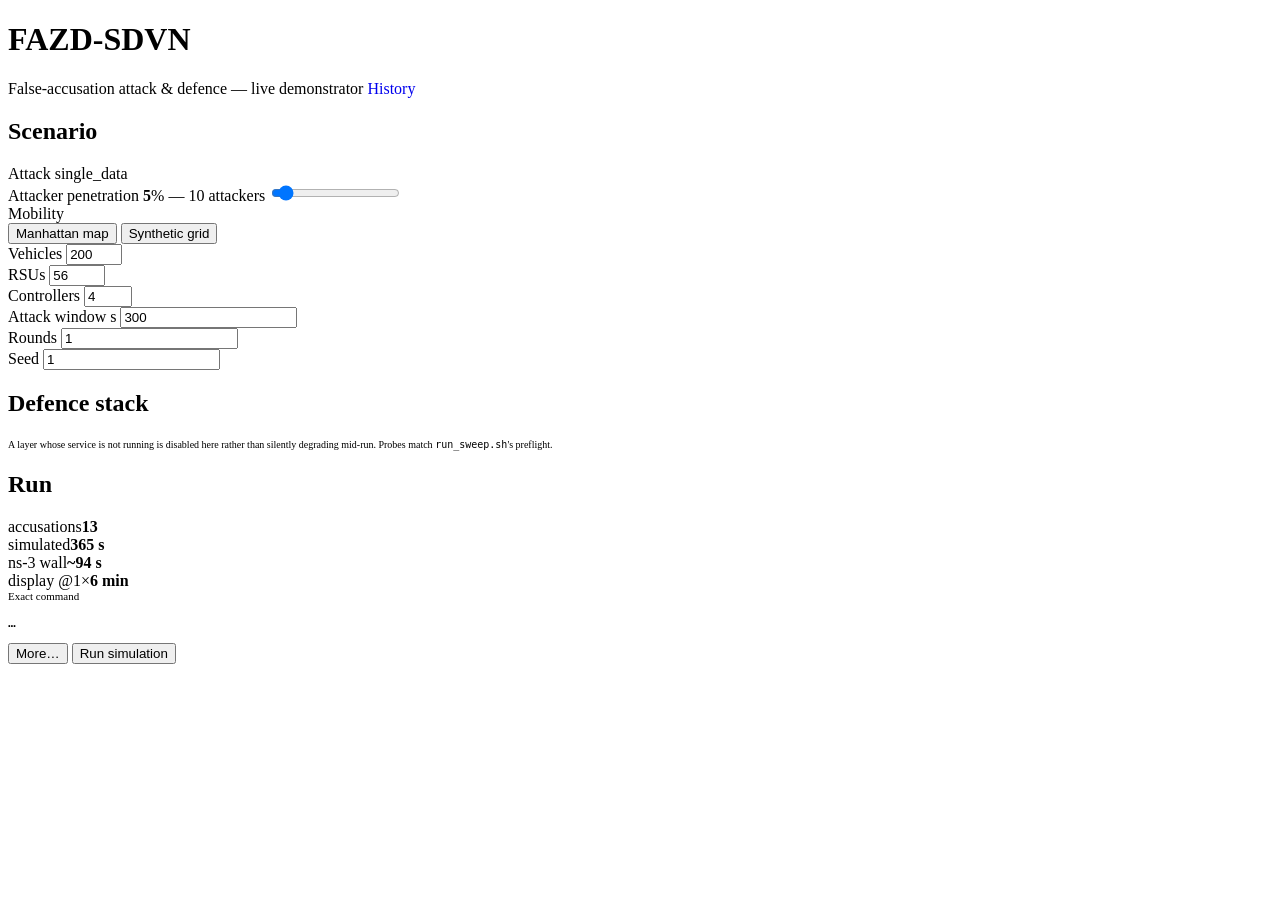
==== frontend/index.html @ a6ab987d "P2+P3: configuration page and the live map Vanilla JS, no build step, dark cyber-defence theme. Veri" ====
<!doctype html>
<html lang="en">
<head>
<meta charset="utf-8">
<meta name="viewport" content="width=device-width, initial-scale=1">
<title>FAZD-SDVN · Run configuration</title>
<link rel="stylesheet" href="/static/css/tokens.css">
<link rel="stylesheet" href="/static/css/layout.css">
</head>
<body>
<div class="app">

  <header class="topbar">
    <h1>FAZD-SDVN</h1>
    <span class="sub">False-accusation attack &amp; defence — live demonstrator</span>
    <span class="spacer"></span>
    <span id="health-strip"></span>
    <a href="/runs" class="badge" id="history-link" style="text-decoration:none">History</a>
  </header>

  <main class="cfg-body">

    <!-- ─────────────────────────────── A. scenario ─────────────────────────────── -->
    <section class="card">
      <h2>Scenario</h2>
      <div class="card-scroll">

        <div class="field">
          <label>Attack <span class="val" id="atk-val">single_data</span></label>
          <div class="attack-grid" id="attack-grid"></div>
        </div>

        <div class="field">
          <label>Attacker penetration
            <span class="val"><b id="pct-val">5</b>% — <span id="pct-n">10</span> attackers</span>
          </label>
          <input type="range" id="attackPercent" min="0" max="80" step="1" value="5">
        </div>

        <div class="field">
          <label>Mobility</label>
          <div class="row2">
            <button id="trace-manhattan" aria-pressed="true">Manhattan map</button>
            <button id="trace-synthetic" aria-pressed="false">Synthetic grid</button>
          </div>
        </div>

        <div class="row3">
          <div class="field">
            <label>Vehicles <span class="val" id="v-max"></span></label>
            <input type="number" id="numVehicles" value="200" min="1" max="200">
          </div>
          <div class="field">
            <label>RSUs</label>
            <input type="number" id="numRsus" value="56" min="1" max="256">
          </div>
          <div class="field">
            <label>Controllers</label>
            <input type="number" id="numControllers" value="4" min="1" max="32">
          </div>
        </div>

        <div class="row3">
          <div class="field">
            <label>Attack window <span class="val">s</span></label>
            <input type="number" id="attackWindow" value="300" min="1">
          </div>
          <div class="field">
            <label>Rounds</label>
            <input type="number" id="attackRounds" value="1" min="1">
          </div>
          <div class="field">
            <label>Seed</label>
            <input type="number" id="seed" value="1" min="1">
          </div>
        </div>

      </div>
    </section>

    <!-- ─────────────────────────────── B. defence ──────────────────────────────── -->
    <section class="card">
      <h2>Defence stack</h2>
      <div class="card-scroll" id="defence-toggles"></div>
      <p style="font-size:10px;color:var(--ink-faint);margin:10px 0 0;line-height:1.5">
        A layer whose service is not running is disabled here rather than silently
        degrading mid-run. Probes match <code>run_sweep.sh</code>'s preflight.
      </p>
    </section>

    <!-- ─────────────────────────────── C. summary ──────────────────────────────── -->
    <section class="card">
      <h2>Run</h2>

      <div class="presets" id="presets"></div>
      <div id="warnings"></div>
      <div id="error"></div>

      <div class="estimate">
        <div>accusations<b id="est-acc">13</b></div>
        <div>simulated<b id="est-sim">365 s</b></div>
        <div>ns-3 wall<b id="est-wall">~94 s</b></div>
        <div>display @1×<b id="est-disp">6 min</b></div>
      </div>

      <label style="font-size:11px;color:var(--ink-dim);margin-bottom:4px;display:block">
        Exact command
      </label>
      <pre class="cmd" id="cmd">…</pre>

      <div class="cfg-actions" style="margin-top:12px">
        <button id="more-btn">More…</button>
        <span class="spacer" style="flex:1"></span>
        <button class="primary" id="run-btn">Run simulation</button>
      </div>
    </section>

  </main>
</div>

<!-- ───────────────────────────── advanced flags modal ─────────────────────────── -->
<dialog class="modal" id="more-modal">
  <div class="modal-head">
    <h2>Advanced parameters</h2>
    <span class="badge" id="flag-count"></span>
    <button id="modal-close">Close</button>
  </div>
  <div class="tabs" id="modal-tabs"></div>
  <div class="modal-body"><div class="flag-grid" id="flag-grid"></div></div>
  <div class="modal-foot">
    <button id="reset-tab">Reset this tab to defaults</button>
    <span style="flex:1"></span>
    <span style="font-size:11px;color:var(--ink-faint);align-self:center">
      Defaults are read from the simulator itself, so this form can never offer a flag it
      does not have.
    </span>
  </div>
</dialog>

<script src="/static/js/configpage.js"></script>
</body>
</html>
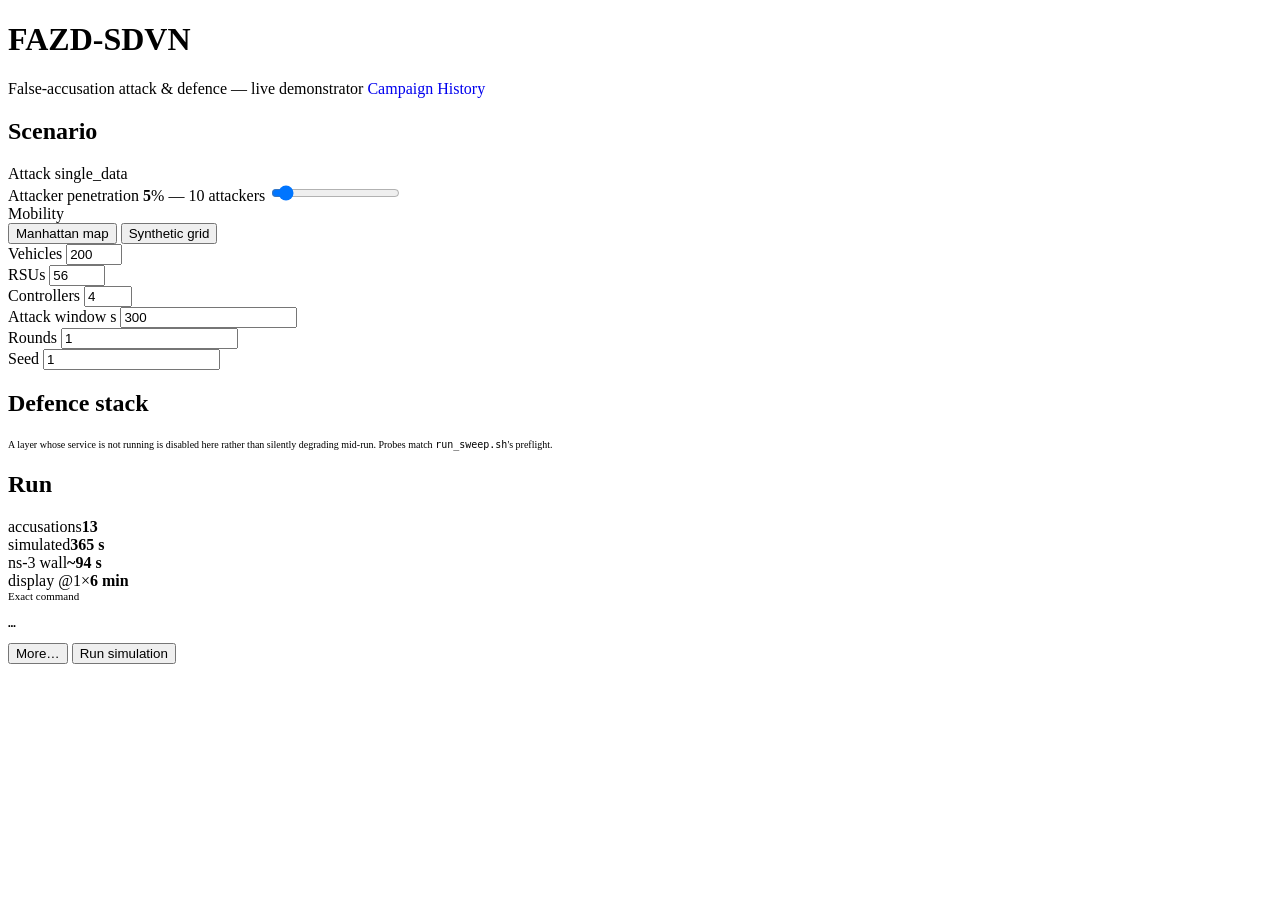
==== commit cbed9900: "Campaign page, on a baseline that is actually comparable THE BASELINE WAS NOT MATCHED, and every "0." ====
--- a/frontend/index.html
+++ b/frontend/index.html
@@ -15,6 +15,7 @@
     <span class="sub">False-accusation attack &amp; defence — live demonstrator</span>
     <span class="spacer"></span>
     <span id="health-strip"></span>
+    <a href="/campaign" class="badge" style="text-decoration:none">Campaign</a>
     <a href="/runs" class="badge" id="history-link" style="text-decoration:none">History</a>
   </header>
 
@@ -108,6 +109,11 @@
       </label>
       <pre class="cmd" id="cmd">…</pre>
 
+      <!-- Filled by renderHealth() only when a defence layer this run needs is not
+           available. A red dot in the header says something is wrong; this says what, and
+           what to type to fix it. -->
+      <div id="stack-note" hidden></div>
+
       <div class="cfg-actions" style="margin-top:12px">
         <button id="more-btn">More…</button>
         <span class="spacer" style="flex:1"></span>
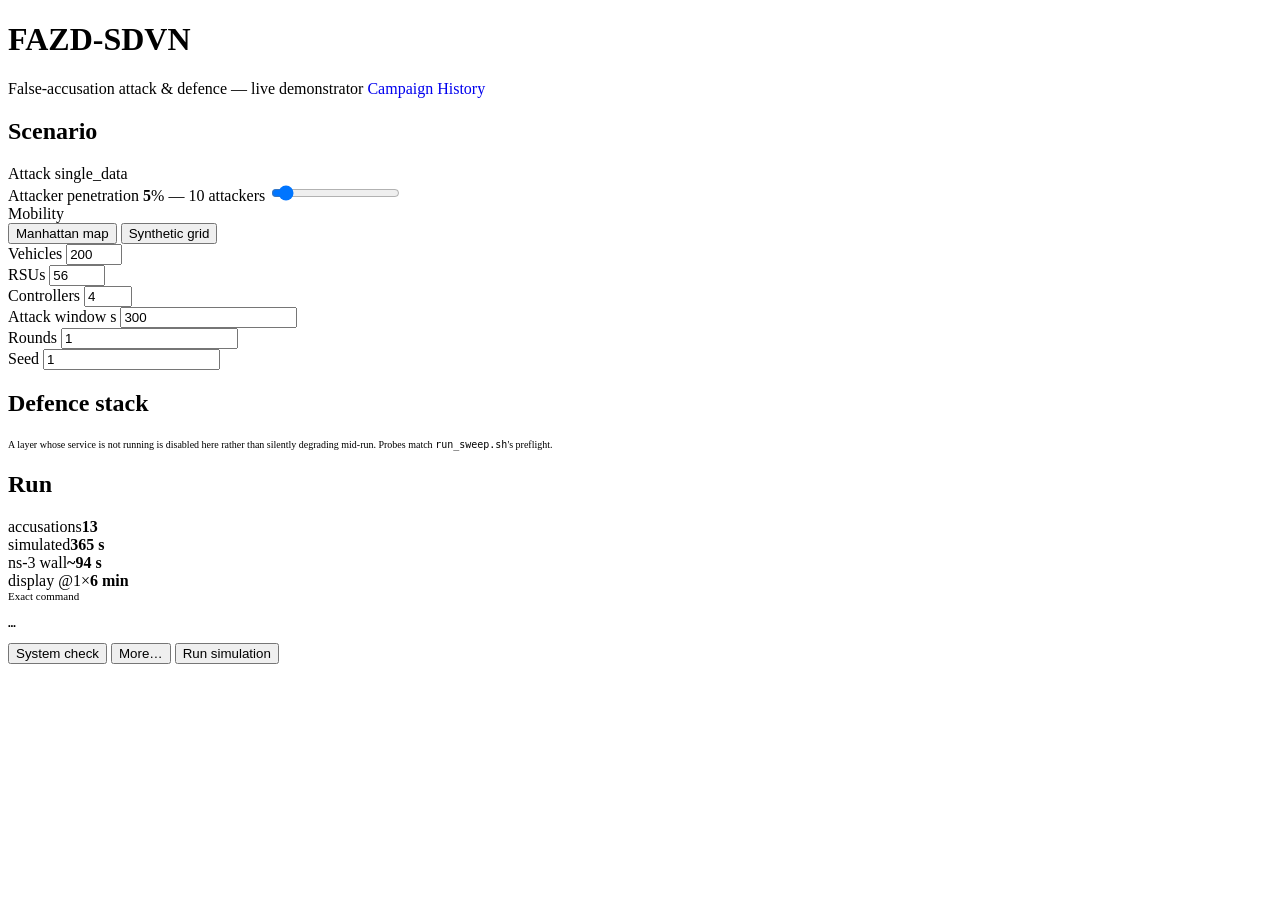
==== commit 64690ee7: "System check: one go/no-go gate before the audience is in the room UI_DESIGN 11.3 asked for a single" ====
--- a/frontend/index.html
+++ b/frontend/index.html
@@ -114,7 +114,11 @@
            what to type to fix it. -->
       <div id="stack-note" hidden></div>
 
+      <!-- UI_DESIGN 11.3: one green/no-go gate, run before the audience is in the room. -->
+      <div id="syscheck" hidden></div>
+
       <div class="cfg-actions" style="margin-top:12px">
+        <button id="check-btn">System check</button>
         <button id="more-btn">More…</button>
         <span class="spacer" style="flex:1"></span>
         <button class="primary" id="run-btn">Run simulation</button>
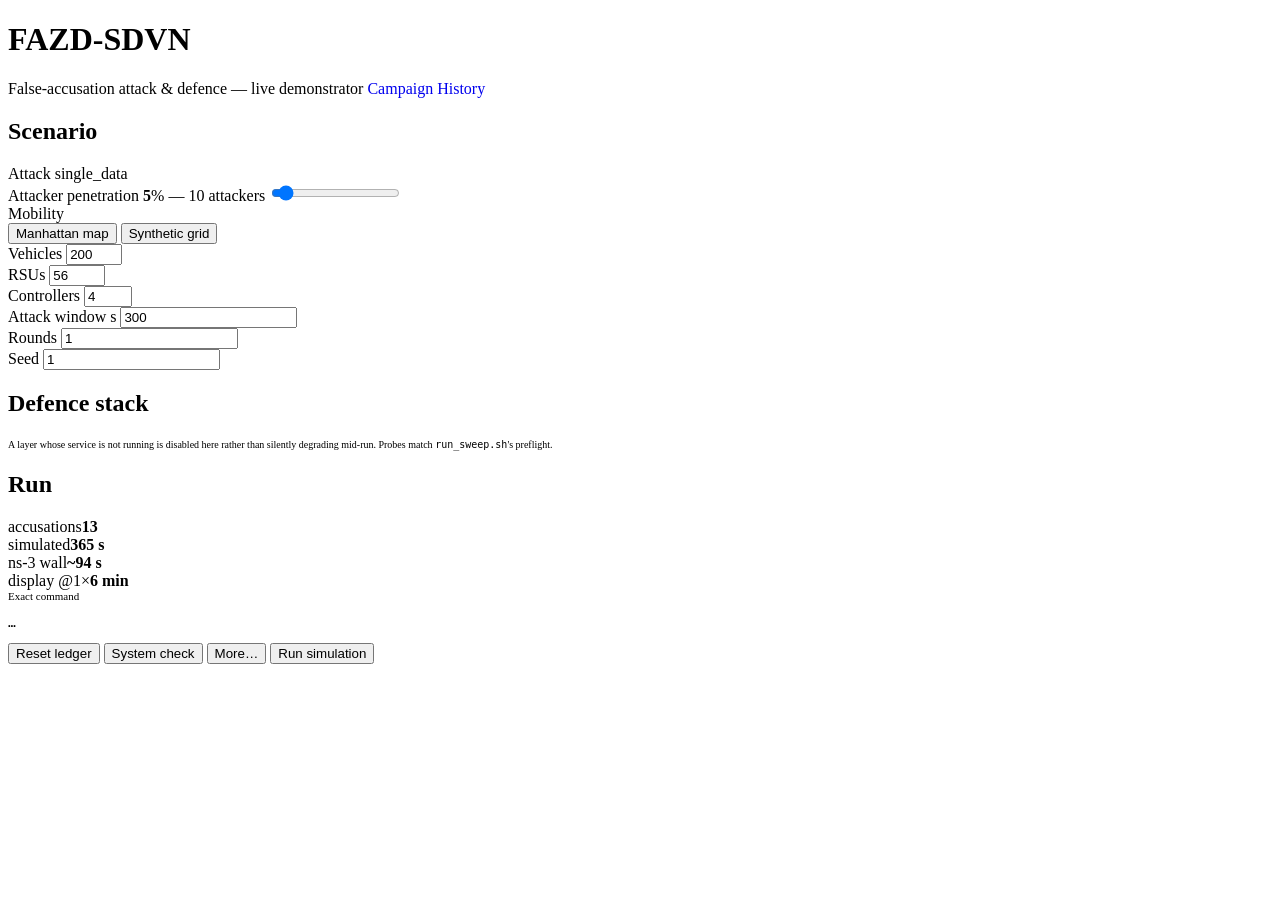
==== commit 8a782a7f: "Reset the ledger from the config page You need a fresh ledger before every defended run, and that me" ====
--- a/frontend/index.html
+++ b/frontend/index.html
@@ -118,6 +118,7 @@
       <div id="syscheck" hidden></div>
 
       <div class="cfg-actions" style="margin-top:12px">
+        <button id="reset-btn" title="Fresh ledger + reconnected bridge (~80 s). Needed before every defended run.">Reset ledger</button>
         <button id="check-btn">System check</button>
         <button id="more-btn">More…</button>
         <span class="spacer" style="flex:1"></span>
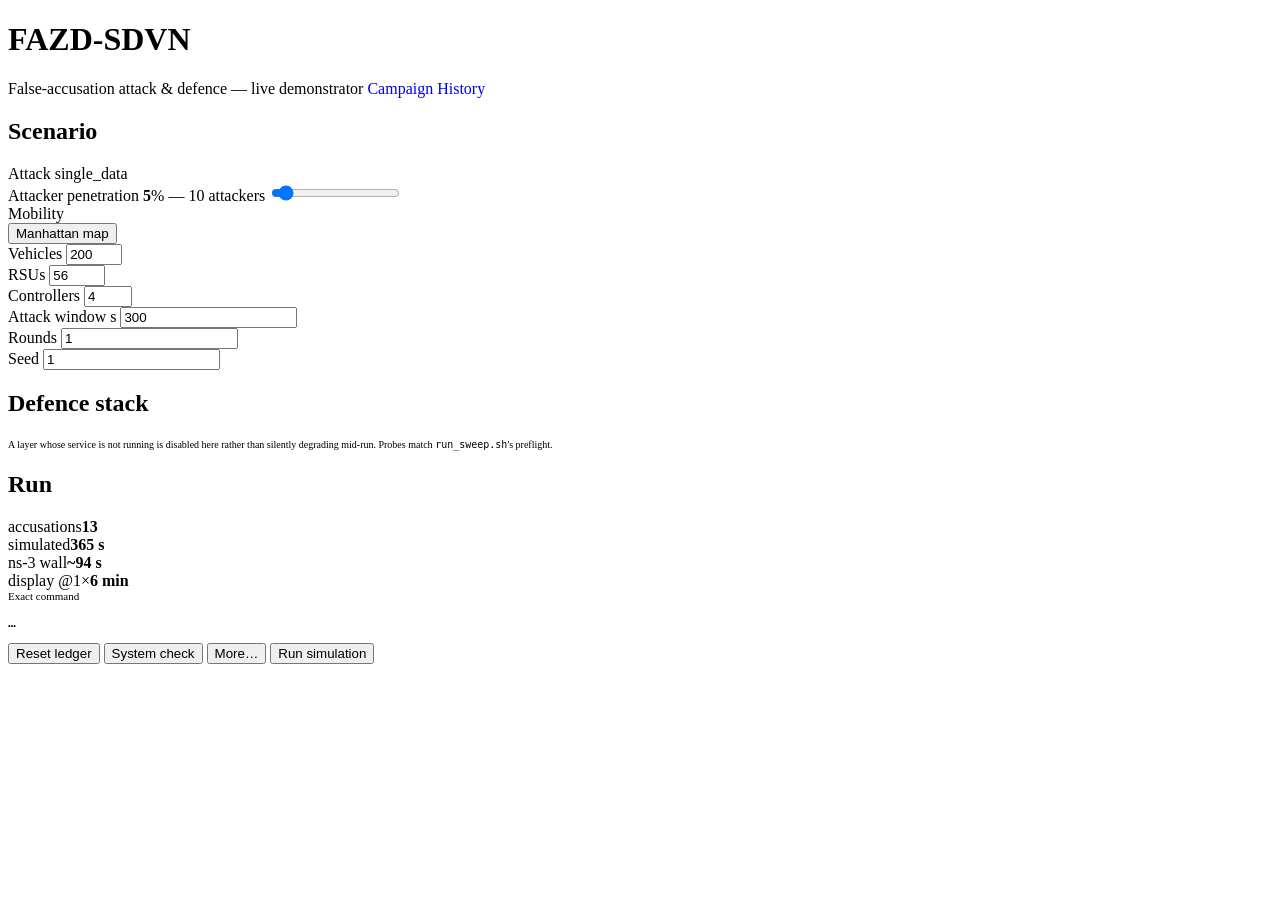
==== commit 4782f6ee: "Pre-demo fixes: correct the History ASR, and five presentation cleanups THE HISTORY PAGE OVERSTATED " ====
--- a/frontend/index.html
+++ b/frontend/index.html
@@ -40,9 +40,11 @@
 
         <div class="field">
           <label>Mobility</label>
+          <!-- Manhattan only. The synthetic grid is still a valid server-side trace, but
+               every banked result and the whole demo use the SUMO Manhattan scenario, so
+               offering the other one only invites an unrepeatable run. -->
           <div class="row2">
             <button id="trace-manhattan" aria-pressed="true">Manhattan map</button>
-            <button id="trace-synthetic" aria-pressed="false">Synthetic grid</button>
           </div>
         </div>
 
